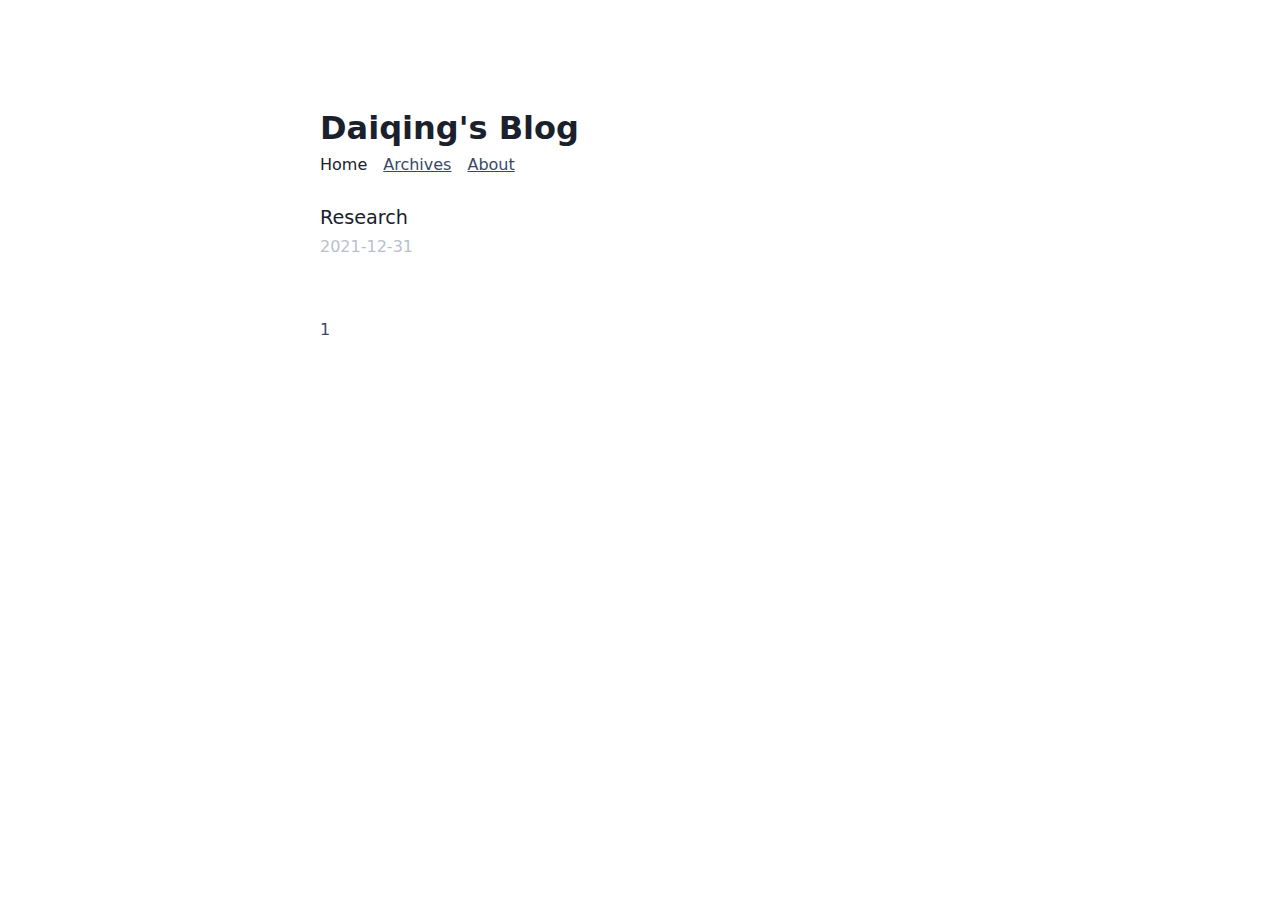
==== index.html @ 5e695af1 "Site updated: 2022-06-14 05:23:18" ====
<!DOCTYPE html><html lang="en"><head><meta charset="UTF-8"><title>Daiqing's Blog</title><link rel="stylesheet" href="/css/oasis.css"><meta name="generator" content="Hexo 6.2.0"><link rel="alternate" href="/atom.xml" title="Daiqing's Blog" type="application/atom+xml">
</head><body><div id="content"><h1 id="title">Daiqing's Blog</h1><div id="menu-outer"><nav id="menu-inner"><span>Home</span><a class="menu-item" href="/archives">Archives</a><a class="menu-item" href="/About">About</a></nav></div><div id="content-outer"><div id="content-inner"><div id="recent-posts"><div class="post-item"><p><a href="/2021/12/31/2021/">Research</a></p><time datetime="2021-12-31T09:36:35.819Z">2021-12-31</time></div></div><div id="paginator"><span class="page-number current">1</span></div></div></div><div id="bottom-outer"><div id="bottom-inner"><div><div></div><div id="hexo"></div></div></div></div></div></body><script src="/js/oasis.js"></script></html>
---- css/oasis.css ----
body {
  display: flex;
  flex-direction: column;
  justify-content: flex-start;
  align-items: center /* For horizontal alignment */;
  padding-top: 5em;
  padding-bottom: 8em;
  font-family: Lato, Inter var, system-ui, -apple-system, BlinkMacSystemFont, Segoe UI, Roboto, Helvetica Neue, Arial, Noto Sans, sans-serif, Apple Color Emoji, Segoe UI Emoji, Segoe UI Symbol, Noto Color Emoji;
  color: #1a202c;
}
div#content {
  width: 40em;
  max-width: 90%;
}
h1#title {
  margin-bottom: 0;
}
div#menu-outer {
  margin-top: 0.5em;
}
nav#menu-inner a,
nav#menu-inner span {
  margin-right: 1em;
  font-weight: 520;
}
nav#menu-inner span {
  color: #1a202c;
  text-decoration: none;
}
nav#menu-inner a {
  color: #394867;
  text-decoration: underline;
}
div#content-outer {
  margin-top: 2em;
}
div#content-outer div#content-inner div#paginator {
  margin-top: 4em;
}
div#content-outer div#content-inner div#paginator a {
  color: #394867;
  margin-right: 1em;
}
div#content-outer div#content-inner div#paginator span {
  color: #394867;
  margin-right: 1em;
}
div.post-item {
  margin-bottom: 1em;
}
div.post-item p {
  margin-top: 0;
  margin-bottom: 0.5em;
}
div.post-item p a {
  color: #19202b;
  font-size: 1.2em;
  font-weight: 500;
  text-decoration: none;
}
time {
  color: #b9bfcc;
}
div#bottom-inner {
  margin-top: 8em;
}
div#bottom-inner hr {
  background: #ccc;
  height: 1px;
  border: none;
}
div#bottom-inner div {
  display: flex;
  height: 2em;
  justify-content: space-between;
  align-items: center;
}
div#bottom-inner div a {
  color: #19202b;
}
div#bottom-inner div #hexo {
  float: right;
}
div#bottom-inner div img {
  width: 1em;
  height: 1em;
  margin-left: 1em;
  margin-top: 3px;
}
img {
  max-width: 100%;
}
aside a {
  color: #394867;
}
aside li {
  margin-top: 0.5em;
  margin-bottom: 0.5em;
}
#post {
  color: #1a202c;
}
#post p {
  text-align: justify;
}
#post a {
  color: #113cfc;
}
#post ol,
#post ul {
  padding-inline-start: 1.5em;
}
#post img {
  display: block;
  margin: auto;
}
#post table {
  border-collapse: collapse;
  margin: 25px 0;
  font-size: 0.9em;
  corner-radius: 2em;
  width: 100%;
}
#post table thead tr {
  background-color: #ccc;
  color: #fff;
  text-align: left;
}
#post table tbody tr:nth-of-type(even) {
  background-color: #f3f3f3;
}
#post table tbody tr:last-of-type {
  border-bottom: 1px solid #f3f3f3;
}
#post table th,
#post table td {
  padding: 12px 15px;
}
#post blockquote {
  background: #f9f9f9;
  border-left: 0.35em solid #ccc;
  margin: 1.5em 10px;
  padding: 0.5em 10px;
}
#post blockquote p {
  display: inline;
}
#post blockquote.pullquote {
  background: none;
  border-left: none;
  text-align: left;
  width: 45%;
  margin: 0;
  padding: 0;
  font-size: 1.1em;
  font-family: font-serif;
  color: #394867;
}
#post blockquote.pullquote.left {
  margin-right: 1em;
  float: left;
}
#post blockquote.pullquote.right {
  margin-left: 1em;
  float: right;
}
#post hr {
  background: #ccc;
  height: 1px;
  border: none;
}
#post .video-container {
  position: relative;
  padding-top: 56.25%;
  height: 0;
  overflow: hidden;
}
#post .video-container iframe,
#post .video-container object,
#post .video-container embed {
  position: absolute;
  top: 0;
  left: 0;
  width: 100%;
  height: 100%;
  margin-top: 0;
}
#post div.post-tags {
  margin-top: 5em;
}
#post div.post-tags a {
  color: #394867;
}
#post p code {
  background: #f3f3f3;
  padding: 0.2em 0.2em;
}
#post pre[class*='language-'].line-numbers {
  position: relative;
  padding-left: 3.8em;
  counter-reset: linenumber;
  line-height: $line-height-code-block;
}
#post pre[class*='language-'].line-numbers > code {
  position: relative;
  line-height: $line-height-code-block;
  white-space: inherit;
  word-wrap: normal;
  word-break: normal;
  overflow-wrap: normal;
}
#post pre[class*='language-'].line-numbers .line-numbers-rows {
  position: absolute;
  top: 0;
  left: -3.8em;
  width: 3em;
  letter-spacing: -1px;
  font-size: 100%;
  pointer-events: none;
  user-select: none;
}
#post pre[class*='language-'].line-numbers .line-numbers-rows > span {
  display: block;
  counter-increment: linenumber;
  pointer-events: none;
}
#post pre[class*='language-'].line-numbers .line-numbers-rows > span:before {
  display: block;
  padding-right: 0.8em;
  color: var(--hlnumber-color);
  content: counter(linenumber);
  text-align: right;
}
pre[class*='language-'] .token {
  color: primary-color;
}
pre[class*='language-'] .token.class-name {
  color: #0076ff;
}
pre[class*='language-'] .token.function {
  color: #52006a;
}
pre[class*='language-'] .token.comment,
pre[class*='language-'] .token.prolog,
pre[class*='language-'] .token.doctype,
pre[class*='language-'] .token.cdata {
  color: rgba(149,165,166,0.8);
}
pre[class*='language-'] .token.punctuation {
  color: code-primary-color;
}
pre[class*='language-'] .token.namespace {
  opacity: 0.7;
}
pre[class*='language-'] .token.property {
  color: #52006a;
}
pre[class*='language-'] .token.tag {
  color: #52006a;
}
pre[class*='language-'] .token.string {
  color: rgba(149,165,166,0.8);
}
pre[class*='language-'] .token.selector {
  color: #52006a;
}
pre[class*='language-'] .token.attr-name {
  color: #ff0078;
}
pre[class*='language-'] .token.entity,
pre[class*='language-'] .token.url,
pre[class*='language-'] .language-css .token.string,
pre[class*='language-'] .style .token.string {
  color: rgba(149,165,166,0.8);
}
pre[class*='language-'] .token.attr-value {
  color: rgba(149,165,166,0.8);
}
pre[class*='language-'] .token.keyword,
pre[class*='language-'] .token.control,
pre[class*='language-'] .token.directive,
pre[class*='language-'] .token.unit {
  color: #ff0078;
}
pre[class*='language-'] .token.statement,
pre[class*='language-'] .token.regex,
pre[class*='language-'] .token.atrule {
  color: #52006a;
}
pre[class*='language-'] .token.placeholder,
pre[class*='language-'] .token.variable {
  color: #52006a;
}
pre[class*='language-'] .token.deleted {
  text-decoration: line-through;
}
pre[class*='language-'] .token.inserted {
  border-bottom: 1px dotted #202746;
  text-decoration: none;
}
pre[class*='language-'] .token.italic {
  font-style: italic;
}
pre[class*='language-'] .token.important,
pre[class*='language-'] .token.bold {
  font-weight: bold;
}
pre[class*='language-'] .token.important {
  color: #ff0078;
}
pre[class*='language-'] .token.entity {
  cursor: help;
}
pre[class*='language-'] pre > code.highlight {
  outline: 0.4em solid #c94922;
  outline-offset: 0.4em;
}
#post pre[class*='language-']::-webkit-scrollbar-thumb {
  background: var(--hlscrollbar-bg);
}
#post pre[class*='language-']:not(.line-numbers) {
  padding: 10px 20px;
}
#post pre[class*='language-'] .caption {
  font-size: 0.85em;
  color: rgba(149,165,166,0.8);
  line-height: 1em;
  margin-bottom: 1em;
}
#post pre[class*='language-'] .caption a {
  padding: 0.5em !important;
}
#post pre {
  background: #f7f7f7;
}
#post pre,
#post code {
  overflow: auto;
  font-size: 0.9em;
  font-family: JetBrains Mono, SFMono-Regular, Menlo, Monaco, Consolas, Liberation Mono, Courier New, monospace !important;
  border-radius: 0.3em;
}
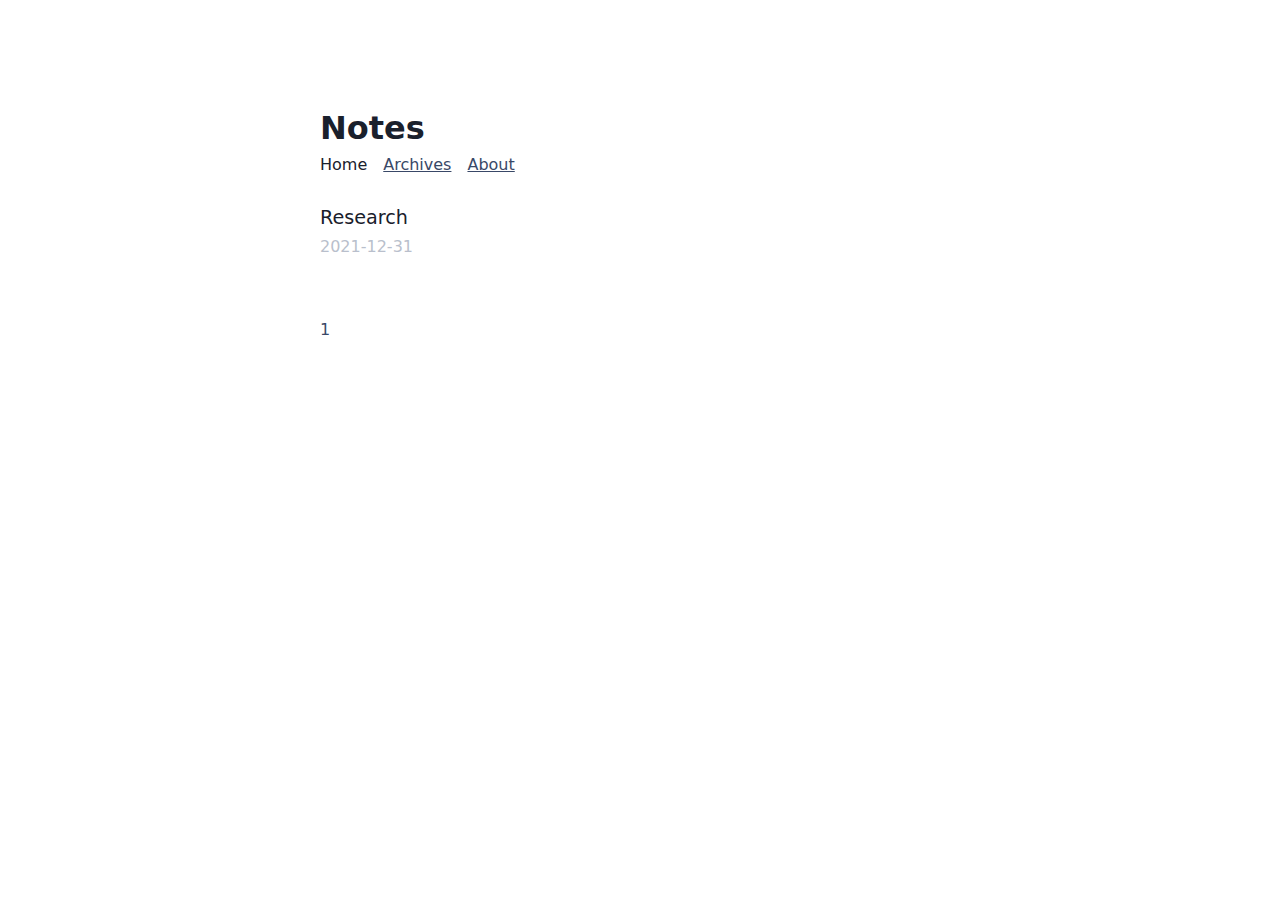
==== commit 1ea7a3f2: "Site updated: 2022-06-14 06:23:28" ====
--- a/index.html
+++ b/index.html
@@ -1,2 +1,2 @@
-<!DOCTYPE html><html lang="en"><head><meta charset="UTF-8"><title>Daiqing's Blog</title><link rel="stylesheet" href="/css/oasis.css"><meta name="generator" content="Hexo 6.2.0"><link rel="alternate" href="/atom.xml" title="Daiqing's Blog" type="application/atom+xml">
-</head><body><div id="content"><h1 id="title">Daiqing's Blog</h1><div id="menu-outer"><nav id="menu-inner"><span>Home</span><a class="menu-item" href="/archives">Archives</a><a class="menu-item" href="/About">About</a></nav></div><div id="content-outer"><div id="content-inner"><div id="recent-posts"><div class="post-item"><p><a href="/2021/12/31/2021/">Research</a></p><time datetime="2021-12-31T09:36:35.819Z">2021-12-31</time></div></div><div id="paginator"><span class="page-number current">1</span></div></div></div><div id="bottom-outer"><div id="bottom-inner"><div><div></div><div id="hexo"></div></div></div></div></div></body><script src="/js/oasis.js"></script></html>+<!DOCTYPE html><html lang="en"><head><meta charset="UTF-8"><title>Notes</title><link rel="stylesheet" href="/css/oasis.css"><meta name="generator" content="Hexo 6.2.0"><link rel="alternate" href="/atom.xml" title="Notes" type="application/atom+xml">
+</head><body><div id="content"><h1 id="title">Notes</h1><div id="menu-outer"><nav id="menu-inner"><span>Home</span><a class="menu-item" href="/archives">Archives</a><a class="menu-item" href="/About">About</a></nav></div><div id="content-outer"><div id="content-inner"><div id="recent-posts"><div class="post-item"><p><a href="/2021/12/31/2021/">Research</a></p><time datetime="2021-12-31T09:36:35.819Z">2021-12-31</time></div></div><div id="paginator"><span class="page-number current">1</span></div></div></div><div id="bottom-outer"><div id="bottom-inner"><div><div></div><div id="hexo"></div></div></div></div></div></body><script src="/js/oasis.js"></script></html>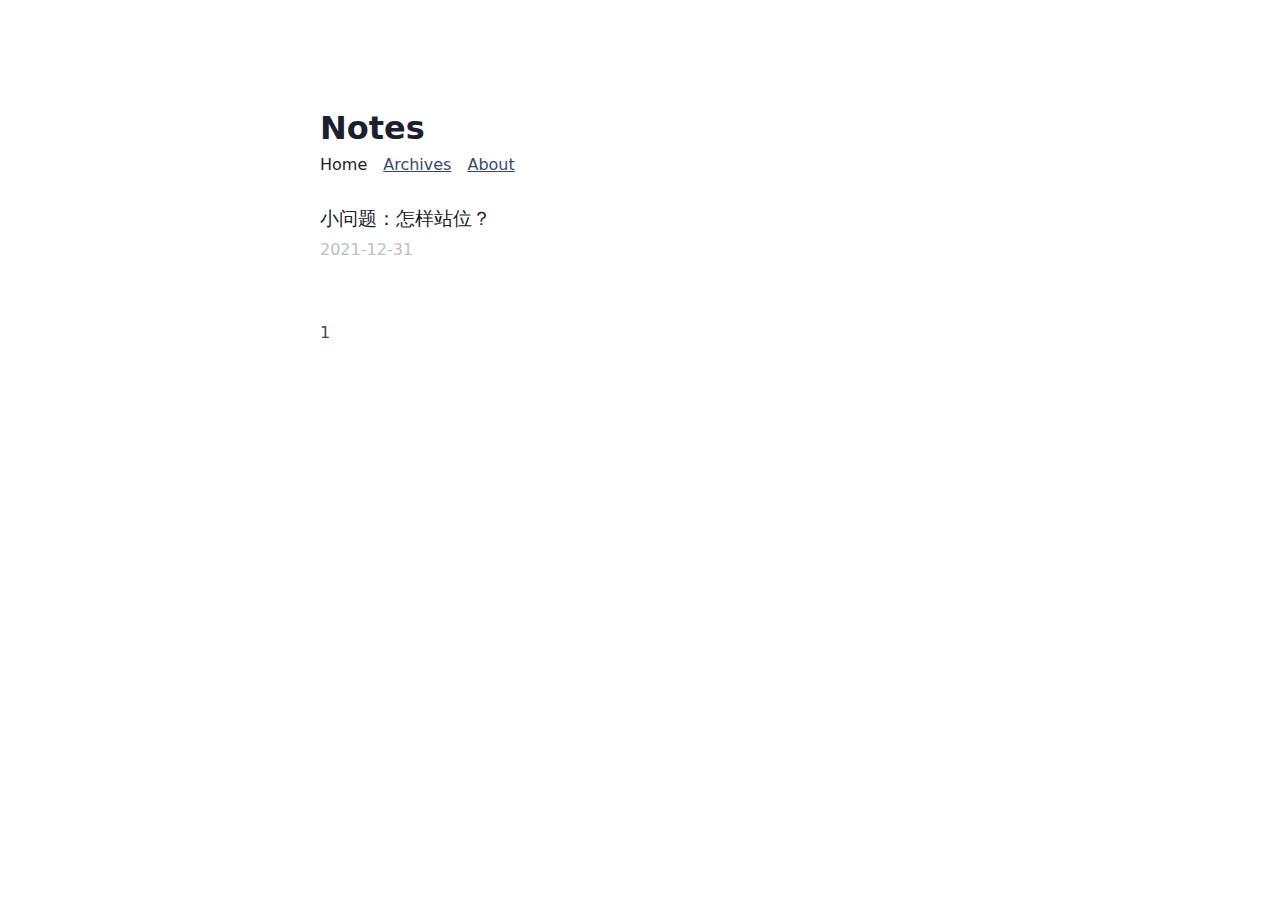
==== commit 81bb839c: "Site updated: 2022-06-14 20:38:45" ====
--- a/index.html
+++ b/index.html
@@ -1,2 +1,2 @@
 <!DOCTYPE html><html lang="en"><head><meta charset="UTF-8"><title>Notes</title><link rel="stylesheet" href="/css/oasis.css"><meta name="generator" content="Hexo 6.2.0"><link rel="alternate" href="/atom.xml" title="Notes" type="application/atom+xml">
-</head><body><div id="content"><h1 id="title">Notes</h1><div id="menu-outer"><nav id="menu-inner"><span>Home</span><a class="menu-item" href="/archives">Archives</a><a class="menu-item" href="/About">About</a></nav></div><div id="content-outer"><div id="content-inner"><div id="recent-posts"><div class="post-item"><p><a href="/2021/12/31/2021/">Research</a></p><time datetime="2021-12-31T09:36:35.819Z">2021-12-31</time></div></div><div id="paginator"><span class="page-number current">1</span></div></div></div><div id="bottom-outer"><div id="bottom-inner"><div><div></div><div id="hexo"></div></div></div></div></div></body><script src="/js/oasis.js"></script></html>+</head><body><div id="content"><h1 id="title">Notes</h1><div id="menu-outer"><nav id="menu-inner"><span>Home</span><a class="menu-item" href="/archives">Archives</a><a class="menu-item" href="/About">About</a></nav></div><div id="content-outer"><div id="content-inner"><div id="recent-posts"><div class="post-item"><p><a href="/2021/12/31/2021/">小问题：怎样站位？</a></p><time datetime="2021-12-31T09:36:35.819Z">2021-12-31</time></div></div><div id="paginator"><span class="page-number current">1</span></div></div></div><div id="bottom-outer"><div id="bottom-inner"><div><div></div><div id="hexo"></div></div></div></div></div></body><script src="/js/oasis.js"></script></html>